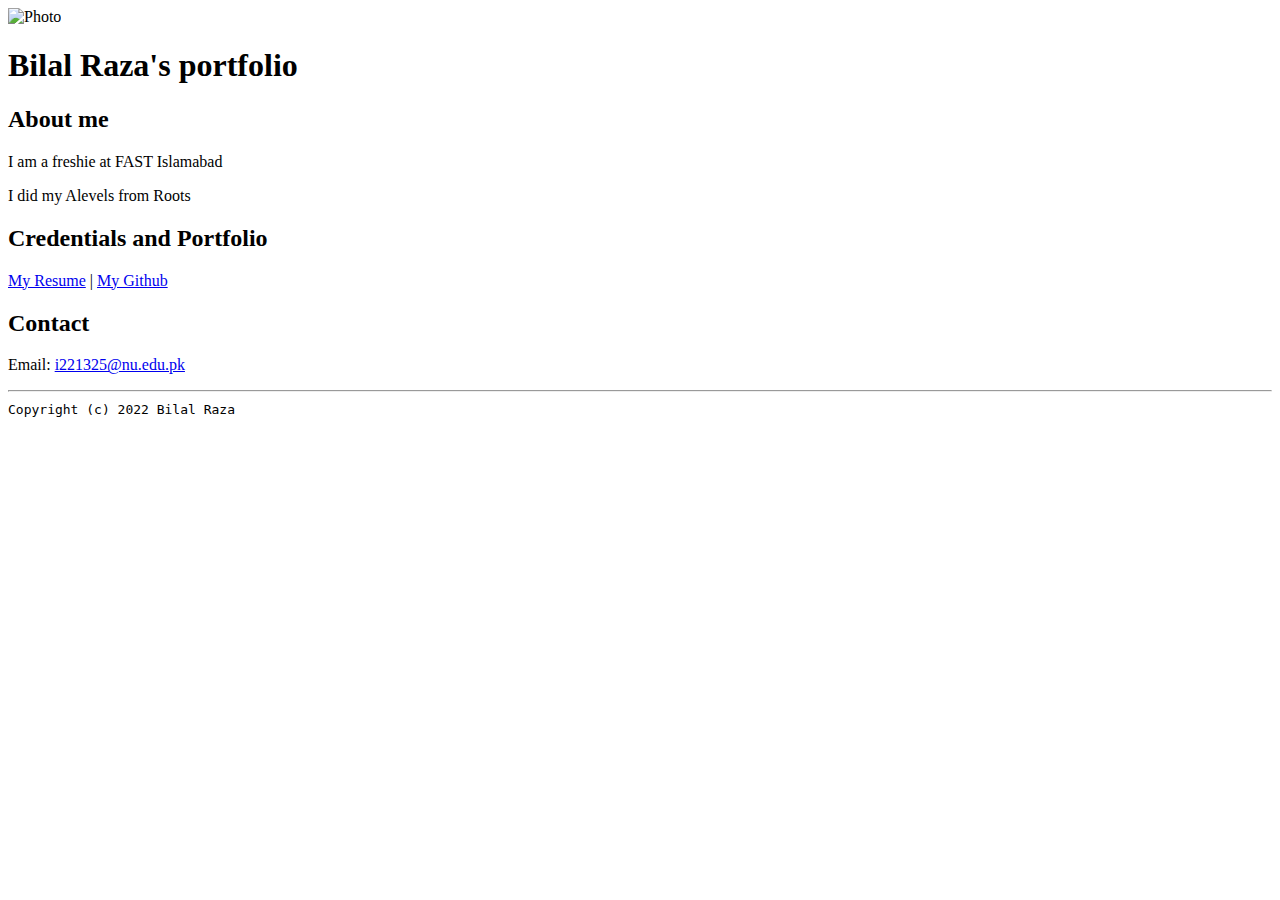
==== index.html @ b2b888eb "Add files via upload" ====
<!DOCTYPE html>
<html lang="en" dir="ltr">
  <head>
    <meta charset="utf-8">
    <title>Bilal's Portal</title>
    <link rel="stylesheet" href="css/master.css">
    <link rel="Favi conIcon" href="images/favicon.ico" type= "images/x-icon">
    <link rel="shortcut" href="images/favicon.ico" type = "images/x-icon">
    <meta name="viewport" content="width=device-width, initial-scale=1, shrink-to-fit=no">
    <meta name="name" content="Bilal Raza's portfolio">
    <meta name="robots" content="noindex, nofollow">
  </head>
  <body>
    <img src="images\image1.jfif" width=30% height=300px alt="Photo">
    <h1>Bilal Raza's portfolio</h1>
    <h2>About me</h2>
    <p>I am a freshie at FAST Islamabad</p>
    <p>I did my Alevels from Roots</p>
    <h2>Credentials and Portfolio</h2>
    <p><a href="resume.html">My Resume</a> | <a href="https://github.com/braza04">My Github</a></p>
    <h2>Contact</h2>
    <p>Email: <a href="mailto:i221325@nu.edu.pk">i221325@nu.edu.pk</a></p>
   </body>
   <footer>
     <hr>
     <code>Copyright (c) 2022 Bilal Raza</code>
   </footer>
</html>
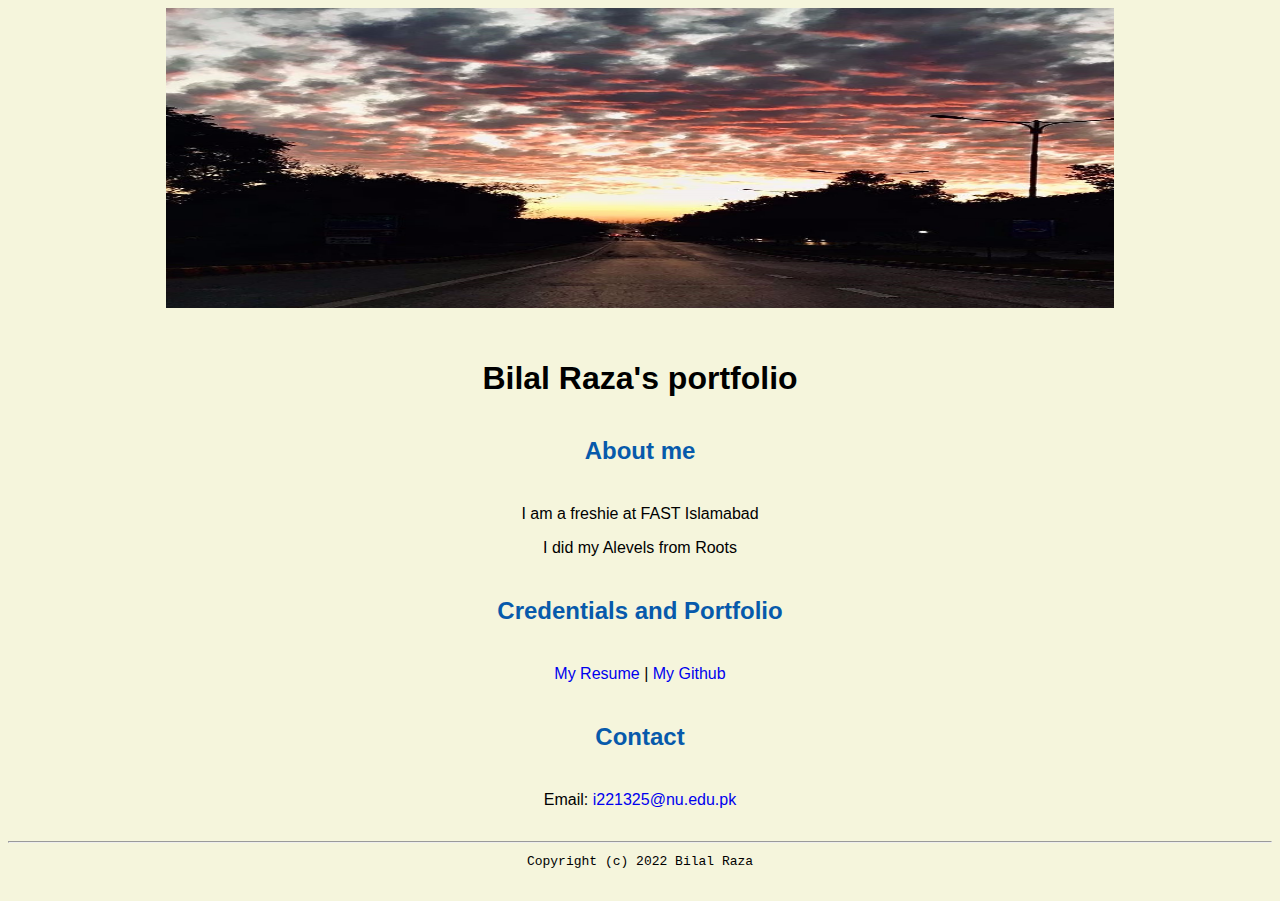
==== commit a6cd814e: "Update index.html" ====
--- a/index.html
+++ b/index.html
@@ -11,7 +11,7 @@
     <meta name="robots" content="noindex, nofollow">
   </head>
   <body>
-    <img src="images\image1.jfif" width=30% height=300px alt="Photo">
+    <img src="images\image1.jpeg" width=75% height=300px alt="Photo">
     <h1>Bilal Raza's portfolio</h1>
     <h2>About me</h2>
     <p>I am a freshie at FAST Islamabad</p>
--- a/css/master.css
+++ b/css/master.css
@@ -0,0 +1,44 @@
+a {
+  text-decoration: none;
+}
+
+a:hover {
+  color: #FF0000;
+}
+
+body {
+  background-color: beige;
+  color: black;
+  font-family: Arial, Helvetica, sans-serif;
+  text-align: center;
+}
+
+footer {
+  margin-top: 2rem;
+  margin-bottom: 2rem;
+}
+
+h1 {
+  margin-bottom: 0.5rem;
+  margin-top: 3rem;
+}
+
+h2 {
+  color: #075AAB;
+  margin-bottom: 2.5rem;
+  margin-top: 2.5rem;
+}
+
+h3 {
+  margin-bottom: 0;
+  margin-top: 2rem;
+}
+
+h4  {
+  margin-bottom: 1rem;
+  margin-top: 0.5rem;
+}
+
+h5 {
+  margin-top: 0.5rem;
+}
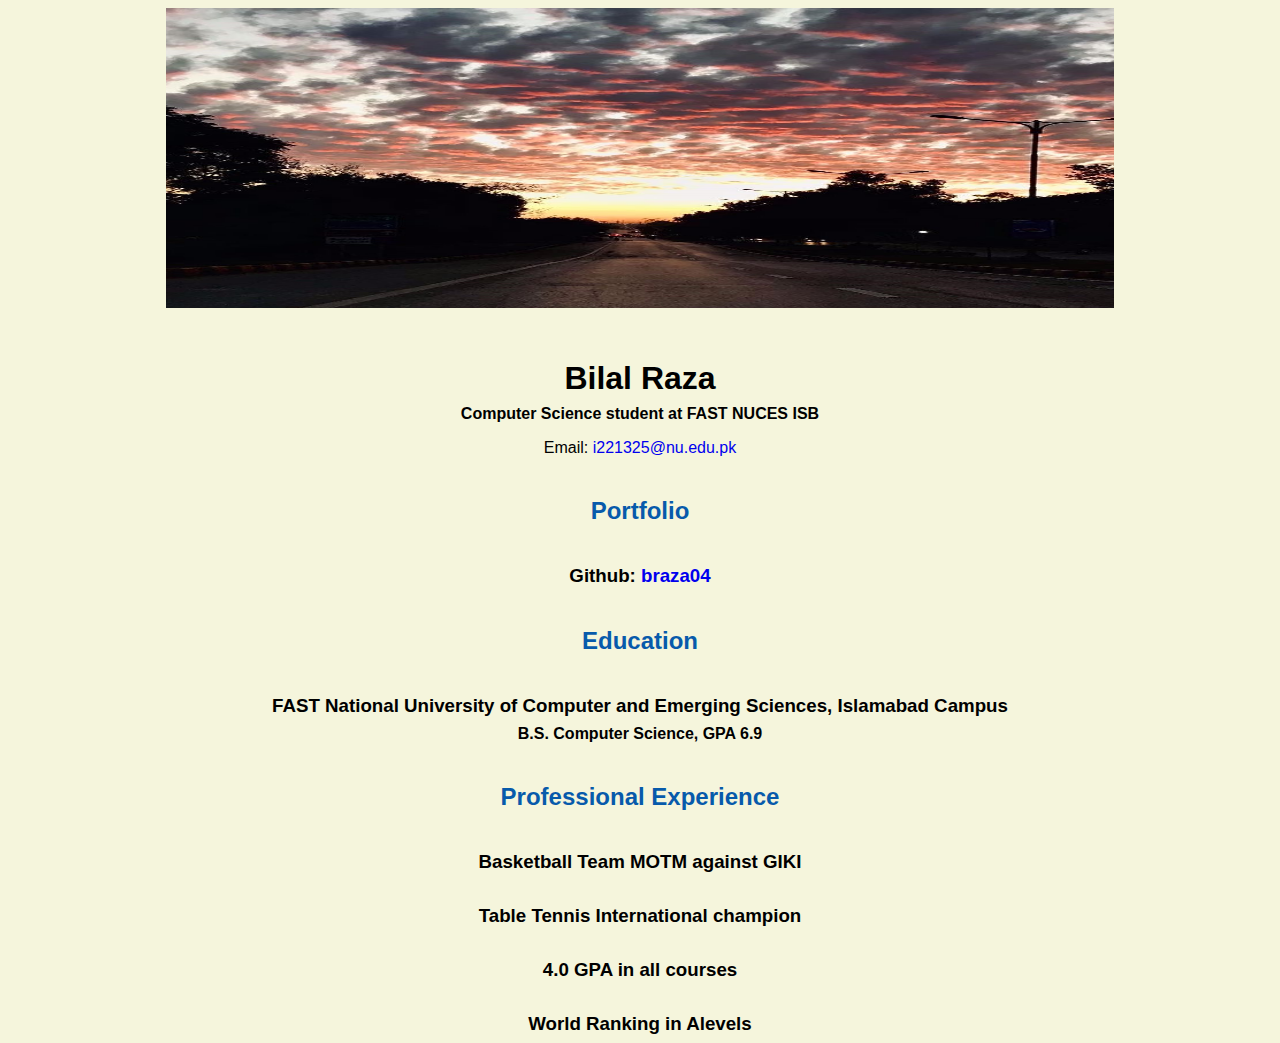
==== commit 2c4f4624: "Update index.html" ====
--- a/index.html
+++ b/index.html
@@ -4,25 +4,26 @@
     <meta charset="utf-8">
     <title>Bilal's Portal</title>
     <link rel="stylesheet" href="css/master.css">
-    <link rel="Favi conIcon" href="images/favicon.ico" type= "images/x-icon">
+    <link rel="FaviconIcon" href="images/favicon.ico" type= "images/x-icon">
     <link rel="shortcut" href="images/favicon.ico" type = "images/x-icon">
     <meta name="viewport" content="width=device-width, initial-scale=1, shrink-to-fit=no">
     <meta name="name" content="Bilal Raza's portfolio">
     <meta name="robots" content="noindex, nofollow">
   </head>
   <body>
-    <img src="images\image1.jpeg" width=75% height=300px alt="Photo">
-    <h1>Bilal Raza's portfolio</h1>
-    <h2>About me</h2>
-    <p>I am a freshie at FAST Islamabad</p>
-    <p>I did my Alevels from Roots</p>
-    <h2>Credentials and Portfolio</h2>
-    <p><a href="resume.html">My Resume</a> | <a href="https://github.com/braza04">My Github</a></p>
-    <h2>Contact</h2>
-    <p>Email: <a href="mailto:i221325@nu.edu.pk">i221325@nu.edu.pk</a></p>
-   </body>
-   <footer>
-     <hr>
-     <code>Copyright (c) 2022 Bilal Raza</code>
-   </footer>
+      <img src="images/image1.jpeg" width=75% height=300px alt="Image">
+      <h1>Bilal Raza</h1>
+      <h4>Computer Science student at FAST NUCES ISB</h4>
+      <p>Email: <a href="mailto:i221325@nu.edu.pk" target="_blank">i221325@nu.edu.pk</a></p>
+      <h2>Portfolio</h2>
+      <h3>Github: <a href="https://github.com/braza04" target="_blank">braza04</a></h3>
+      <h2>Education</h2>
+      <h3>FAST National University of Computer and Emerging Sciences, Islamabad Campus</h3>
+      <h4>B.S. Computer Science, GPA 6.9</h4>
+      <h2>Professional Experience</h2>
+      <h3>Basketball Team MOTM against GIKI</h3>
+      <h3>Table Tennis International champion</h3>
+      <h3>4.0 GPA in all courses</h3>
+      <h3>World Ranking in Alevels</h3>
+  </body>
 </html>
